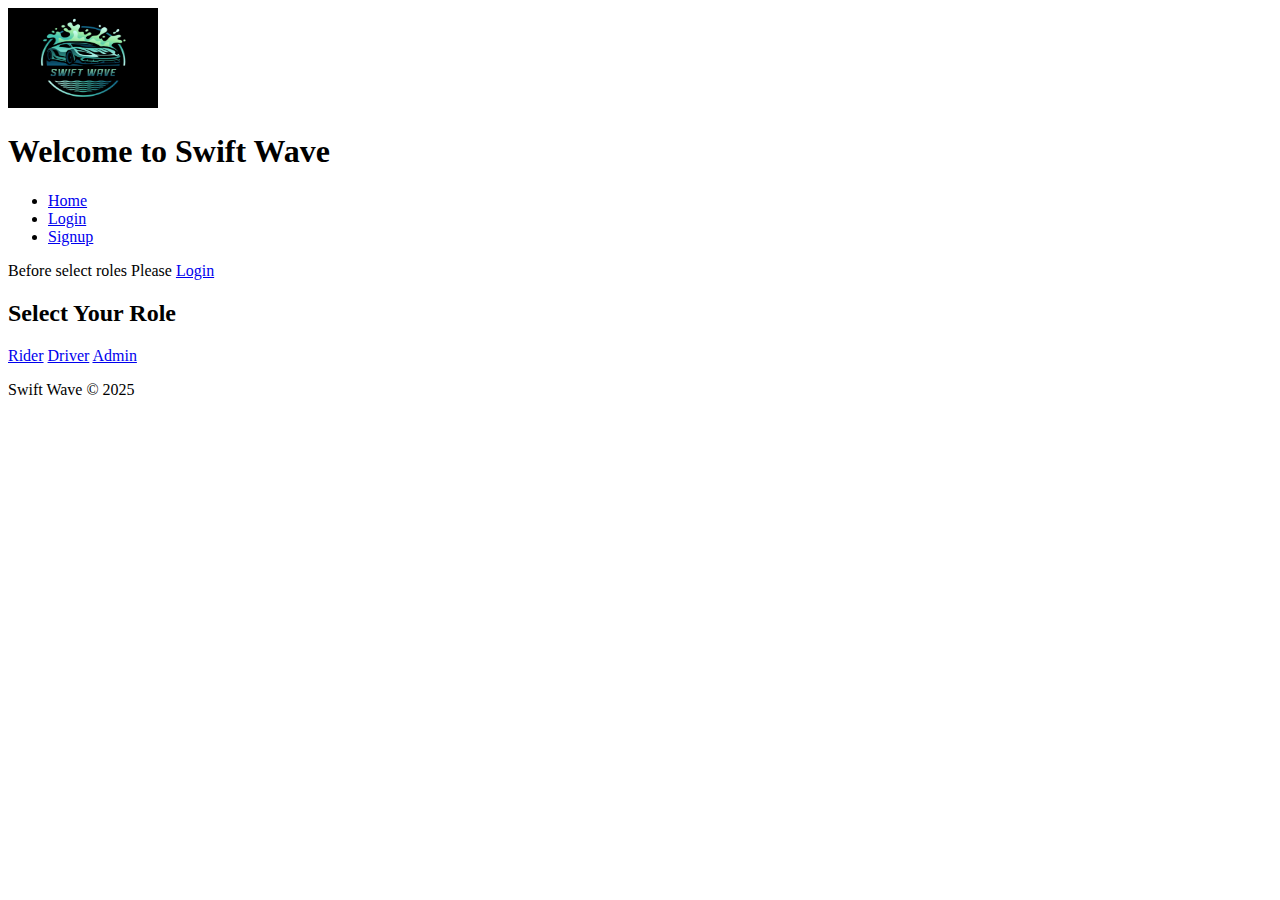
==== index.html @ 7a1fd3fb "Add index.html for the Swift Wave homepage" ====
<!DOCTYPE html>
<html lang="en">
<head>
    <meta charset="UTF-8">
    <meta name="viewport" content="width=device-width, initial-scale=1.0">
    <title>Swift Wave</title>
    <link rel="stylesheet" href="assets/css/styles.css">
    <link rel="shortcut icon" href="assets/images/favicon.png" type="image/x-icon">
</head>
<body>
    <header>
        <img src="assets/images/logo.png" alt="Swift Wave" class="logo" height="100px" width="150px">
        <h1>Welcome to Swift Wave</h1>
        <nav>
            <ul>
                <li><a href="index.html">Home</a></li>
                <li><a href="./login.html">Login</a></li>
                <li><a href="./signup.html">Signup</a></li>
            </ul>
        </nav>
    </header>
    <main>
        <section>
            <span>Before select roles Please <a href="./login.html">Login</a></span>
            <h2>Select Your Role</h2>
            <div class="roles">
                <a href="rider/rider-dashboard.html" class="role-card">Rider</a>
                <a href="driver/driver-dashboard.html" class="role-card">Driver</a>
                <a href="admin/admin-dashboard.html" class="role-card">Admin</a>
            </div>
        </section>
    </main>
    <footer>
        <p>Swift Wave &copy; 2025</p>
    </footer>
</body>
</html>
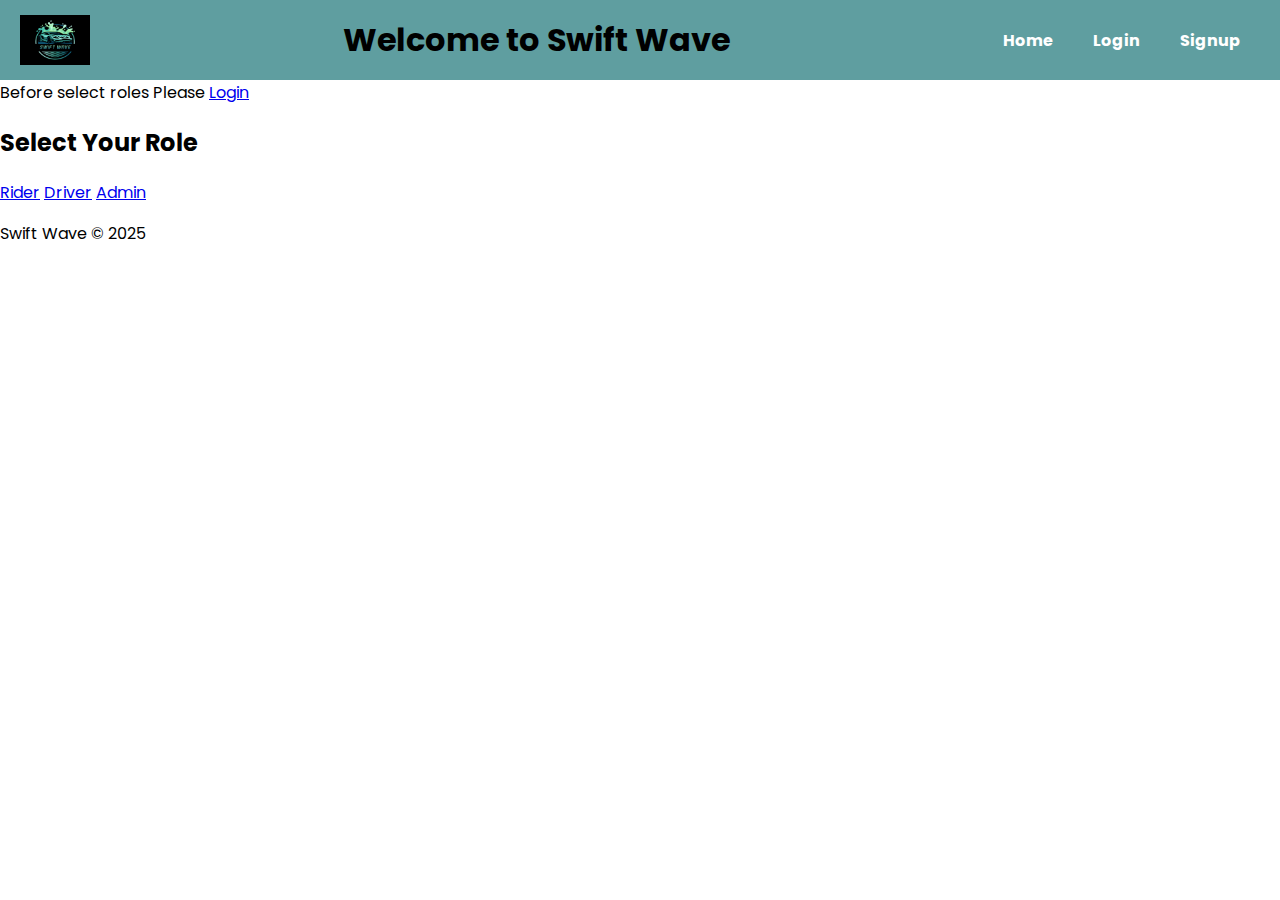
==== commit 075bc530: "Add CSS styles for layout and typography in index.html" ====
--- a/index.html
+++ b/index.html
@@ -1,15 +1,21 @@
 <!DOCTYPE html>
 <html lang="en">
+
 <head>
     <meta charset="UTF-8">
     <meta name="viewport" content="width=device-width, initial-scale=1.0">
     <title>Swift Wave</title>
-    <link rel="stylesheet" href="assets/css/styles.css">
+    <link rel="preconnect" href="https://fonts.googleapis.com">
+    <link rel="preconnect" href="https://fonts.gstatic.com" crossorigin>
+    <link href="https://fonts.googleapis.com/css2?family=Dosis:wght@200..800&family=Poppins:wght@200&display=swap"
+        rel="stylesheet">
+    <link rel="stylesheet" href="assets/css/index.css">
     <link rel="shortcut icon" href="assets/images/favicon.png" type="image/x-icon">
 </head>
+
 <body>
     <header>
-        <img src="assets/images/logo.png" alt="Swift Wave" class="logo" height="100px" width="150px">
+        <img src="assets/images/logo.png" alt="Swift Wave" class="logo">
         <h1>Welcome to Swift Wave</h1>
         <nav>
             <ul>
@@ -34,4 +40,5 @@
         <p>Swift Wave &copy; 2025</p>
     </footer>
 </body>
-</html>
+
+</html>--- a/assets/css/index.css
+++ b/assets/css/index.css
@@ -0,0 +1,57 @@
+.poppins-extralight {
+    font-family: "Poppins", serif;
+    font-weight: 200;
+    font-style: normal;
+  }
+  
+
+body{
+    margin: 0;
+    padding: 0;
+    font-family: "Poppins", serif;
+}
+
+header {
+    display: flex;
+    justify-content: space-between;
+    align-items: center;
+    background-color: cadetblue;
+    padding: 10px 20px;
+    height: 60px;
+}
+
+nav {
+    display: flex;
+    justify-content: space-between;
+    align-items: center;
+    /* width: 100%; */
+    padding: 10px;
+}
+
+/* Ensure list items are aligned */
+nav ul {
+    display: flex;
+    gap: 20px;
+    list-style: none;
+    padding: 0;
+    margin: 0;
+}
+
+/* Ensure links are properly spaced */
+nav ul li a {
+    text-decoration: none;
+    color: white;
+    font-weight: bold;
+    padding: 10px;
+    transition: 0.3s;
+}
+
+nav ul li a:hover {
+    color: yellow;
+}
+
+/* Ensure Logo Doesn't Affect Layout */
+.logo {
+    height: 50px;
+    width: 70px;
+}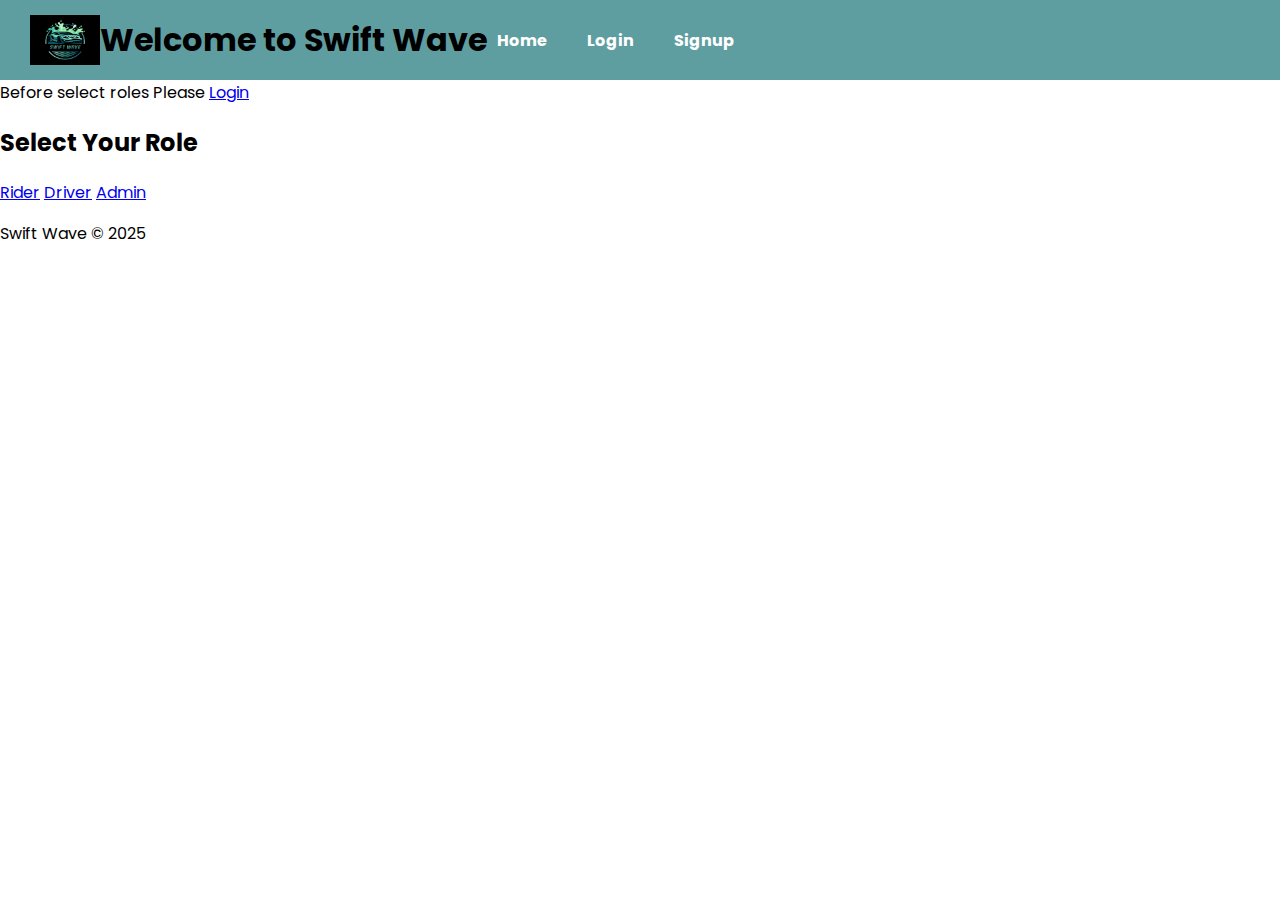
==== commit 90f8c76d: "Refactor navigation structure and styles; add responsive design for better layout" ====
--- a/index.html
+++ b/index.html
@@ -15,14 +15,16 @@
 
 <body>
     <header>
-        <img src="assets/images/logo.png" alt="Swift Wave" class="logo">
-        <h1>Welcome to Swift Wave</h1>
         <nav>
-            <ul>
-                <li><a href="index.html">Home</a></li>
-                <li><a href="./login.html">Login</a></li>
-                <li><a href="./signup.html">Signup</a></li>
-            </ul>
+            <img src="assets/images/logo.png" alt="Logo" class="logo">
+            <h1>Welcome to Swift Wave</h1>
+            <div class="navitems">
+                <ul>
+                    <li><a href="index.html">Home</a></li>
+                    <li><a href="./login.html">Login</a></li>
+                    <li><a href="./signup.html">Signup</a></li>
+                </ul>
+            </div>
         </nav>
     </header>
     <main>
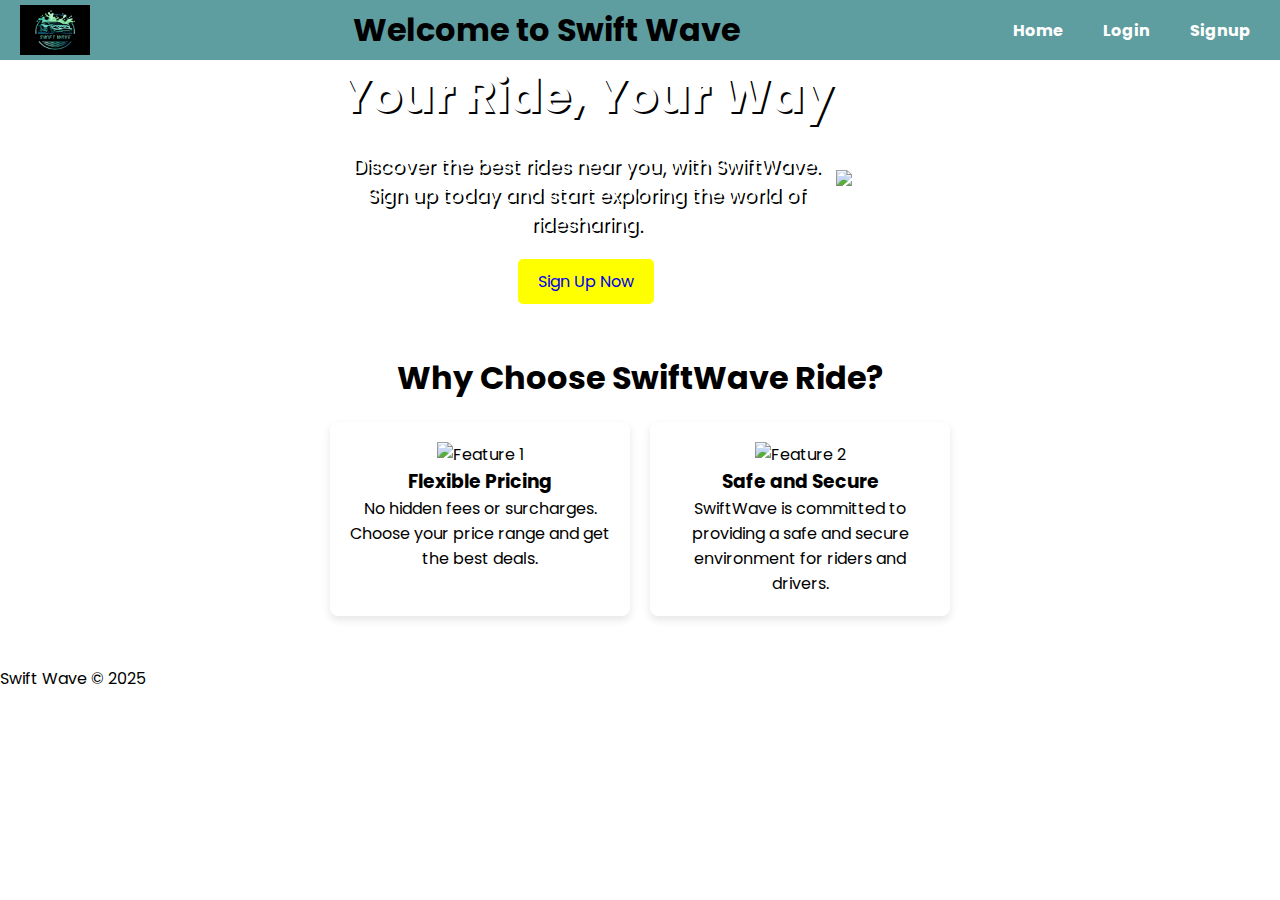
==== commit 504cf2f3: "Add hero and features sections to index.html; enhance layout with new styles" ====
--- a/index.html
+++ b/index.html
@@ -28,13 +28,33 @@
         </nav>
     </header>
     <main>
-        <section>
-            <span>Before select roles Please <a href="./login.html">Login</a></span>
-            <h2>Select Your Role</h2>
-            <div class="roles">
-                <a href="rider/rider-dashboard.html" class="role-card">Rider</a>
-                <a href="driver/driver-dashboard.html" class="role-card">Driver</a>
-                <a href="admin/admin-dashboard.html" class="role-card">Admin</a>
+        <section class="hero">
+            <div class="overlay"></div>
+            <div class="hero-content">
+                <h2>Your Ride, Your Way</h2>
+                <p>Discover the best rides near you, with SwiftWave. Sign up today and start exploring the world of
+                    ridesharing.</p>
+                <button class="btn-yellow"><a href="./signup.html" class="signup-btn">Sign Up Now</a></button>
+
+            </div>
+            <div class="hero-image">
+                <img src="https://jugnoo.io/wp-content/uploads/2022/02/group-20-copy-2.png" alt="Hero Image">
+            </div>
+        </section>
+
+        <section class="feature">
+            <h2>Why Choose SwiftWave Ride?</h2>
+            <div class="feature-container">
+                <div class="feature-card">
+                    <img src="https://jugnoo.io/wp-content/uploads/2022/02/group-3.webp" alt="Feature 1">
+                    <h3>Flexible Pricing</h3>
+                    <p>No hidden fees or surcharges. Choose your price range and get the best deals.</p>
+                </div>
+                <div class="feature-card">
+                    <img src="https://jugnoo.io/wp-content/uploads/2022/02/group-3-2.webp" alt="Feature 2">
+                    <h3>Safe and Secure</h3>
+                    <p>SwiftWave is committed to providing a safe and secure environment for riders and drivers.</p>
+                </div>
             </div>
         </section>
     </main>
--- a/assets/css/index.css
+++ b/assets/css/index.css
@@ -5,13 +5,16 @@
   }
   
 
-body{
+/* Global Styles */
+* {
     margin: 0;
     padding: 0;
+    box-sizing: border-box;
     font-family: "Poppins", serif;
 }
 
-header {
+/* Navbar Container */
+nav {
     display: flex;
     justify-content: space-between;
     align-items: center;
@@ -20,16 +23,20 @@
     height: 60px;
 }
 
-nav {
-    display: flex;
-    justify-content: space-between;
-    align-items: center;
-    /* width: 100%; */
-    padding: 10px;
+/* Logo */
+.logo {
+    height: 50px;
+    width: 70px;
 }
 
-/* Ensure list items are aligned */
-nav ul {
+/* Navigation Items */
+.navitems {
+    display: flex;
+    align-items: center;
+}
+
+/* Navigation List */
+.navitems ul {
     display: flex;
     gap: 20px;
     list-style: none;
@@ -37,21 +44,126 @@
     margin: 0;
 }
 
-/* Ensure links are properly spaced */
-nav ul li a {
+/* Navigation Links */
+.navitems ul li a {
     text-decoration: none;
     color: white;
     font-weight: bold;
     padding: 10px;
-    transition: 0.3s;
+    transition: color 0.3s ease-in-out;
 }
 
-nav ul li a:hover {
+.navitems ul li a:hover {
     color: yellow;
 }
 
-/* Ensure Logo Doesn't Affect Layout */
-.logo {
-    height: 50px;
-    width: 70px;
-}+/* Hero Section */
+
+.hero {
+    background-image: url('https://jugnoo.io/wp-content/uploads/2022/02/rectangle.png');
+    background-size: cover;
+    background-position: center;
+    height: 100%;
+    display: flex;
+    justify-content: center;
+    align-items: center;
+    color: white;
+    text-align: center;
+}
+
+/* .overlay {
+    position: absolute;
+    inset: 0;
+} */
+
+.hero h2 {
+    font-size: 3rem;
+    font-weight: bold;
+    margin-bottom: 20px;
+    text-shadow: 2px 2px black;
+}
+
+.hero p {
+    font-size: 1.2rem;
+    margin-bottom: 20px;
+    text-shadow: 2px 2px black;
+}
+
+.hero-content{
+    display: flex;
+    flex-direction: column;
+    align-items: center;
+    height: auto;
+    width: 500px;
+}
+
+.btn-yellow {
+    background-color: yellow;
+    color: black;
+    padding: 10px 20px;
+    border: none;
+    font-size: 16px;
+    border-radius: 5px;
+    cursor: pointer;
+    transition: 0.3s ease;
+}
+
+.btn-yellow a{
+    text-decoration: none;
+}
+
+.btn-yellow:hover {
+    background-color: white;
+    color: rgb(32, 207, 46);
+}
+
+
+
+/* Features Section */
+.feature {
+    /* background-color: #f2f2f2; */
+    padding: 50px 20px;
+    text-align: center;
+}
+
+.feature h2 {
+    font-size: 2rem;
+    font-weight: bold;
+    margin-bottom: 20px;
+    /* align-items: ; */
+    text-align: center;
+}
+
+.feature-container{
+    display: flex;
+    justify-content: center;
+    gap: 20px;
+    flex-wrap: wrap;
+}
+
+.feature-card {
+    background: white;
+    padding: 20px;
+    box-shadow: 0 4px 8px rgba(0, 0, 0, 0.1);
+    border-radius: 8px;
+    width: 300px;
+}
+
+/* Responsive Design */
+@media (max-width: 768px) {
+    nav {
+        flex-direction: column;
+        height: auto;
+        padding: 15px;
+        text-align: center;
+    }
+
+    .logo {
+        margin-bottom: 10px;
+    }
+
+    .navitems ul {
+        flex-direction: column;
+        gap: 10px;
+    }
+}
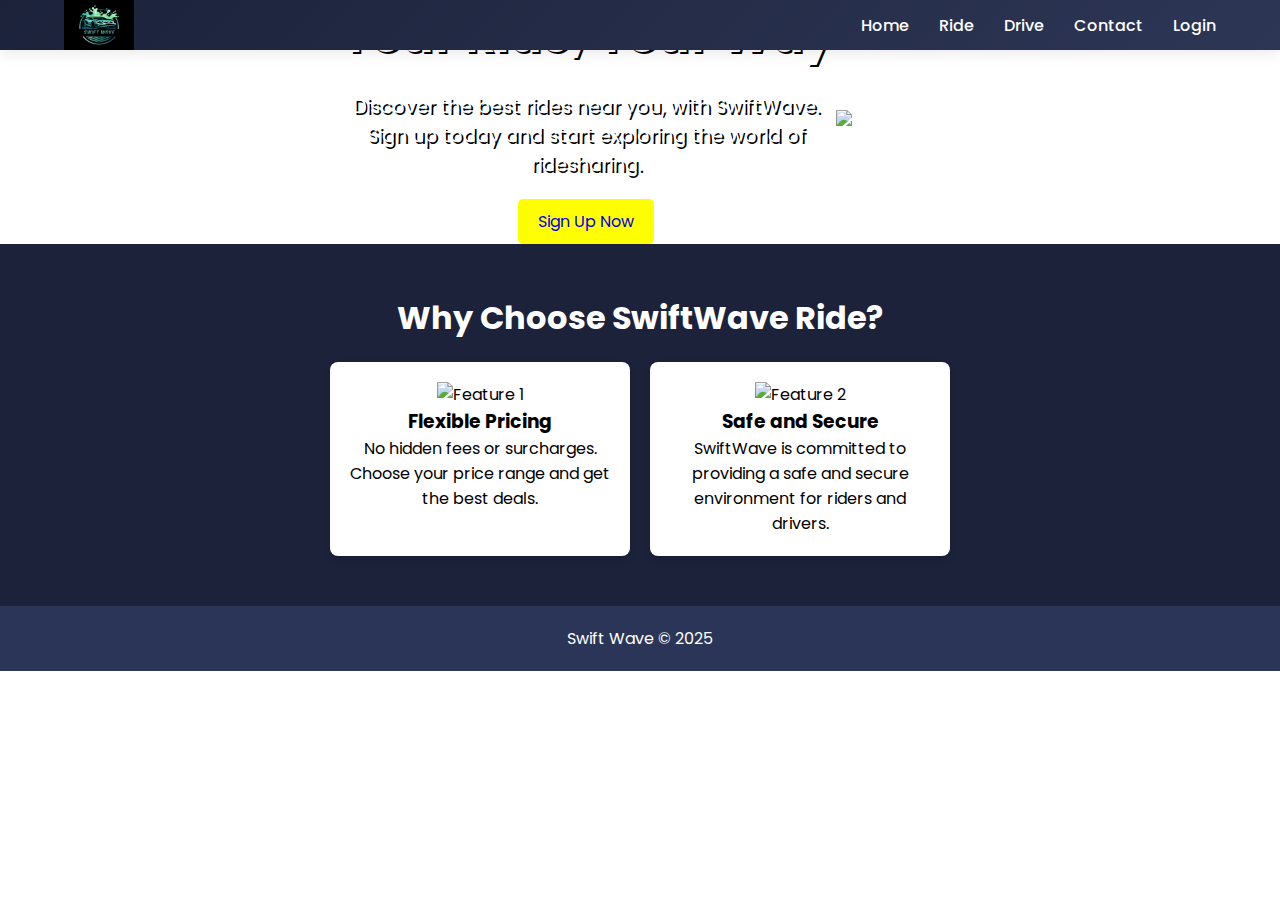
==== commit 37e944a4: "Enhance navigation styles and structure; implement responsive design and new links" ====
--- a/index.html
+++ b/index.html
@@ -17,12 +17,13 @@
     <header>
         <nav>
             <img src="assets/images/logo.png" alt="Logo" class="logo">
-            <h1>Welcome to Swift Wave</h1>
             <div class="navitems">
                 <ul>
                     <li><a href="index.html">Home</a></li>
+                    <li><a href="./rider/rider-dashboard.html">Ride</a></li>
+                    <li><a href="./driver/driver-dashboard.html">Drive</a></li>
+                    <li><a href="#contact">Contact</a></li>
                     <li><a href="./login.html">Login</a></li>
-                    <li><a href="./signup.html">Signup</a></li>
                 </ul>
             </div>
         </nav>
--- a/assets/css/index.css
+++ b/assets/css/index.css
@@ -18,10 +18,16 @@
     display: flex;
     justify-content: space-between;
     align-items: center;
-    background-color: cadetblue;
-    padding: 10px 20px;
-    height: 60px;
-}
+    background: linear-gradient(135deg, #1B223A 0%, #2D3655 100%);
+    padding: 15px 5%;
+    position: absolute;
+    width: 100%;
+    height: 50px;
+    top: 0;
+    /* z-index: 1000; */
+    box-shadow: 0 2px 15px rgba(0,0,0,0.1);
+}
+
 
 /* Logo */
 .logo {
@@ -38,23 +44,49 @@
 /* Navigation List */
 .navitems ul {
     display: flex;
-    gap: 20px;
+    gap: 30px;
     list-style: none;
-    padding: 0;
-    margin: 0;
-}
-
-/* Navigation Links */
+}
+
 .navitems ul li a {
+    color: #fff;
     text-decoration: none;
-    color: white;
-    font-weight: bold;
-    padding: 10px;
-    transition: color 0.3s ease-in-out;
+    font-weight: 500;
+    padding: 5px 0;
+    position: relative;
+    transition: color 0.3s ease;
+}
+
+.navitems ul li a::after {
+    content: '';
+    height: 2px;
+    background-color: yellow;
+    position: absolute;
+    bottom: 0;
+    left: 0;
+    width: 0%;
+    transition: width 0.3s ease;
 }
 
 .navitems ul li a:hover {
     color: yellow;
+    animation: linescale 0.3s ease;
+}
+
+.navitems ul li a:hover::after {
+    width: 100%;
+}
+
+@keyframes linescale {
+    0% {
+        transform: scale(1);
+    }
+    50% {
+        transform: scale(1.1);
+    }
+    100% {
+        transform: scale(1);
+    }
 }
 
 /* Hero Section */
@@ -124,11 +156,13 @@
     /* background-color: #f2f2f2; */
     padding: 50px 20px;
     text-align: center;
+    background-color: #1B223A;
 }
 
 .feature h2 {
     font-size: 2rem;
     font-weight: bold;
+    color: white;
     margin-bottom: 20px;
     /* align-items: ; */
     text-align: center;
@@ -147,6 +181,18 @@
     box-shadow: 0 4px 8px rgba(0, 0, 0, 0.1);
     border-radius: 8px;
     width: 300px;
+}
+
+.feature-card:hover{
+    border-color: #00f83e;
+    box-shadow: 0 4px 18px 0 rgba(238, 173, 7, 0.25);
+}
+
+footer{
+    background-color: #2a3558;
+    color: white;
+    padding: 20px 20px;
+    text-align: center;
 }
 
 /* Responsive Design */
